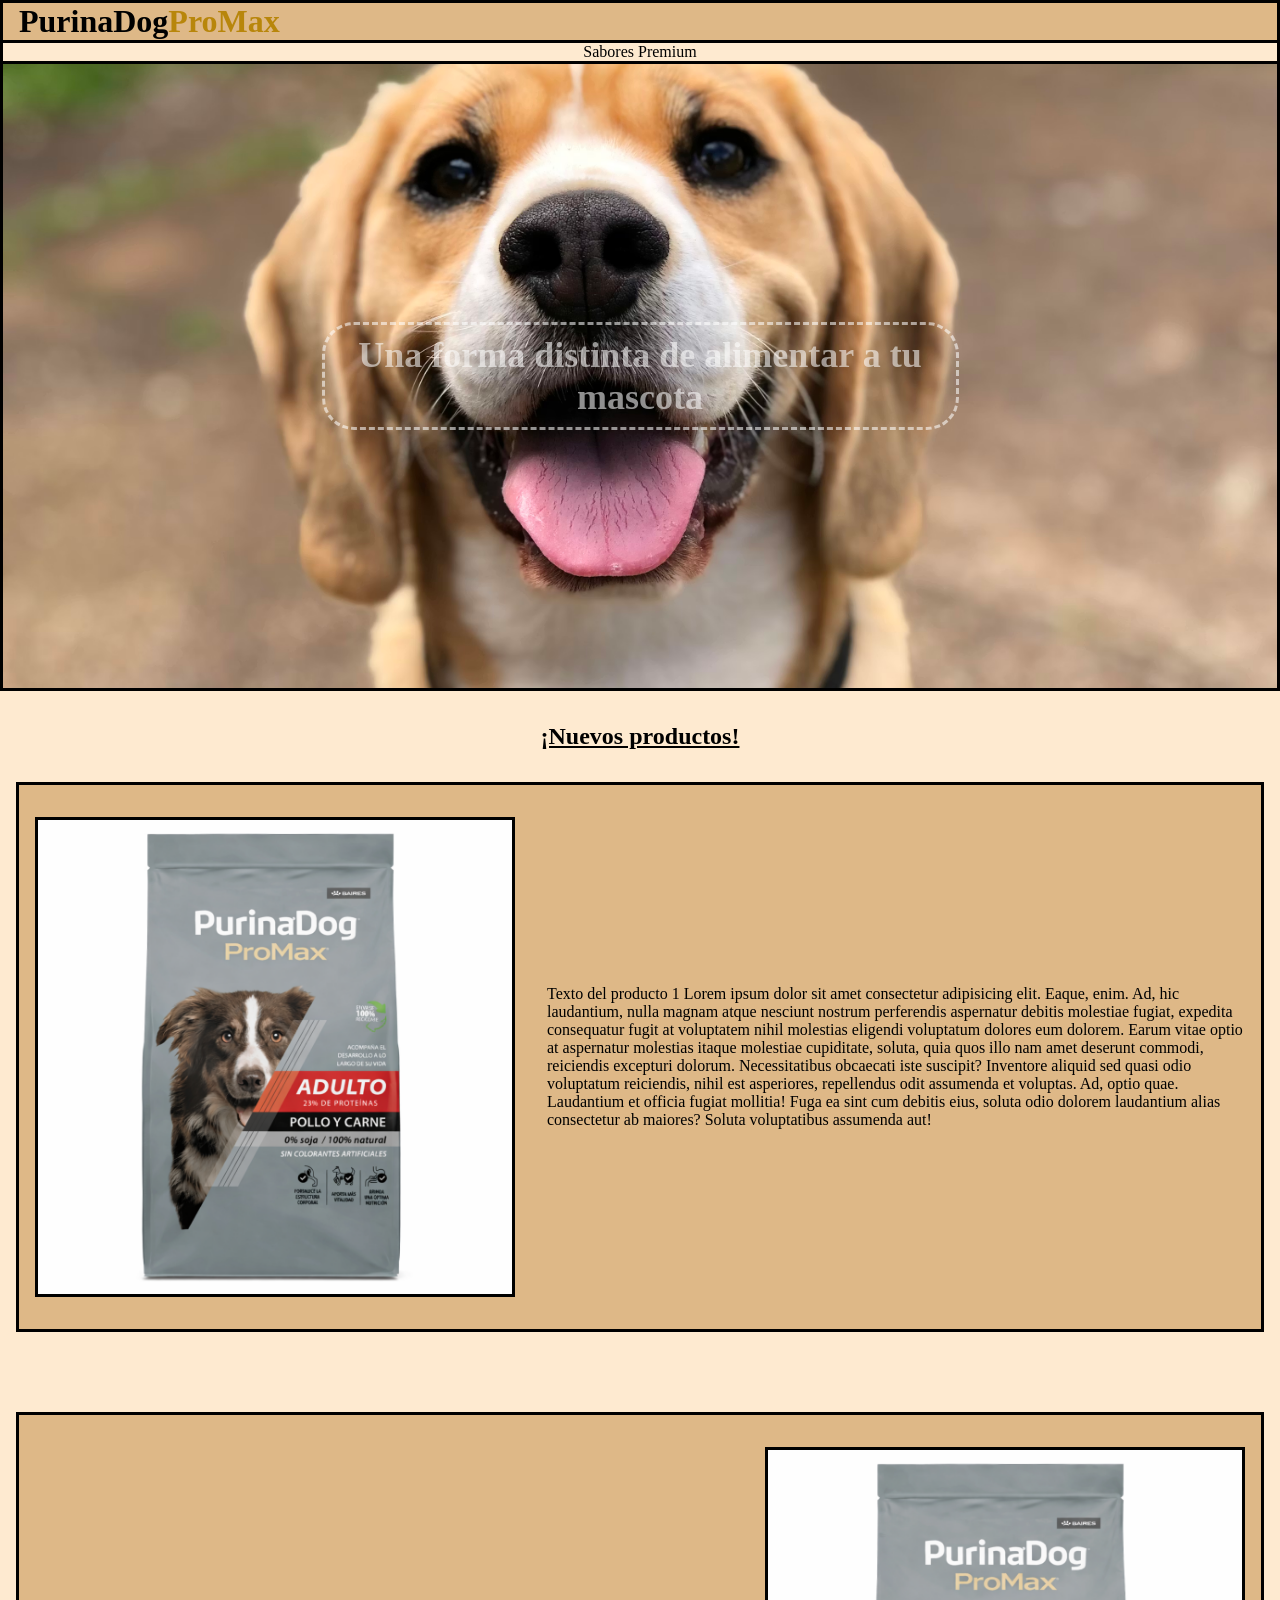
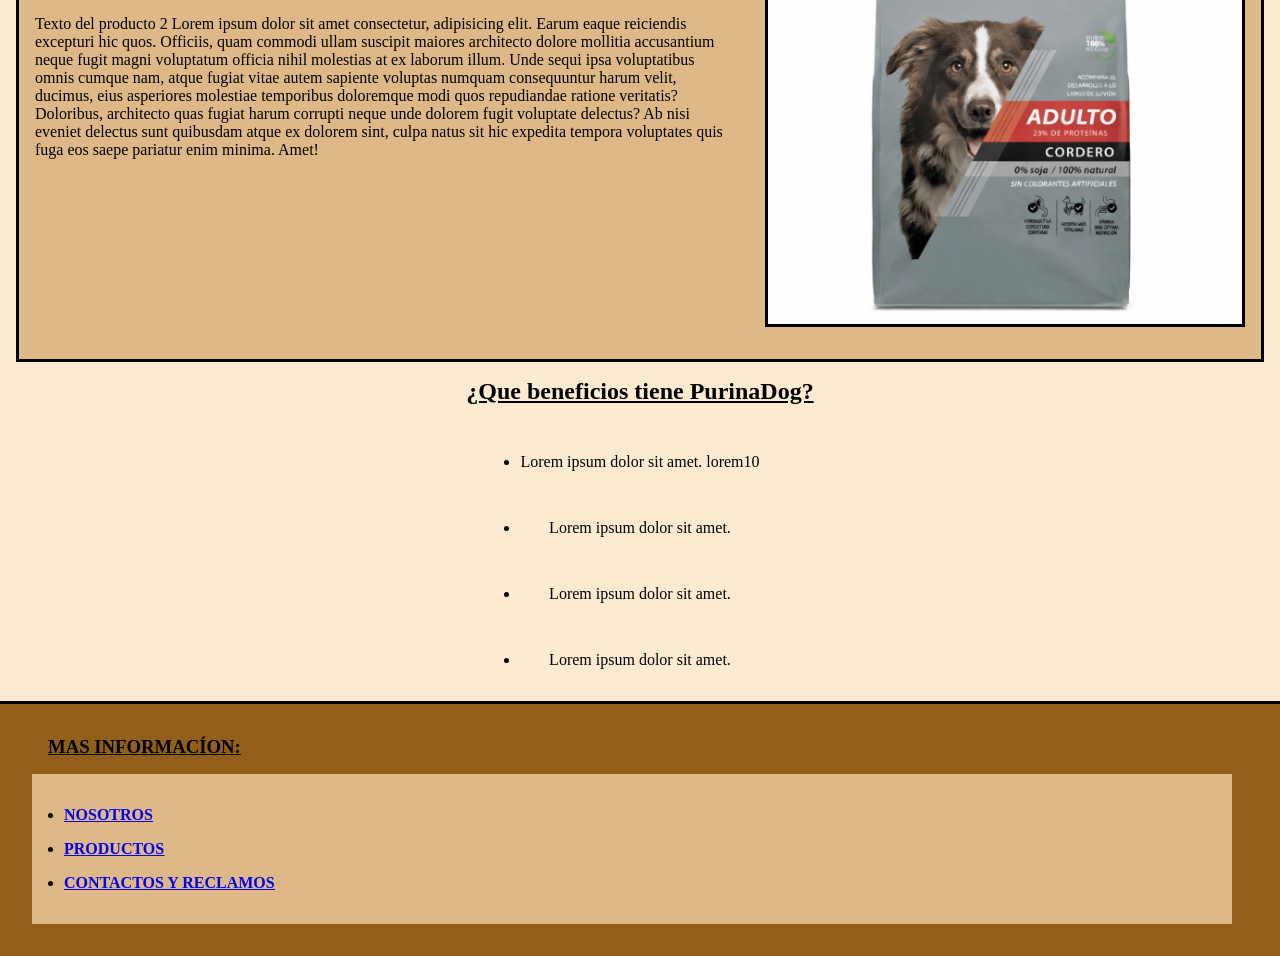
==== index.html @ 8554e8e0 "first commit" ====
<!DOCTYPE html>
<html lang="es">

<head>
    <meta charset="UTF-8">
    <meta name="viewport" content="width=device-width, initial-scale=1.0">
    <title>PurinaDog Promax | Lo mejor para tu mejor amigo</title>
    <link rel="stylesheet" href="style.css" />
</head>

<body>

    <!-- Header -->
    <header id="indexHeader">
        <h1 class="purina">PurinaDog<span class="max">ProMax</span></h1>
        <section>
            Sabores Premium
        </section>
        <div>
            <h2>Una forma distinta de alimentar a tu mascota</h2>
        </div>
    </header>


    <!-- Main -->
    <main class="indexMain">
        <h2 class="nuevosProductos">¡Nuevos productos!</h2>
        <section class="productos">

            <article class="producto">
                <img src="productoPyC.png">
                <p>Texto del producto 1 Lorem ipsum dolor sit amet consectetur adipisicing elit. Eaque, enim. Ad, hic laudantium, nulla magnam atque nesciunt nostrum perferendis aspernatur debitis molestiae fugiat, expedita consequatur fugit at voluptatem nihil molestias eligendi voluptatum dolores eum dolorem. Earum vitae optio at aspernatur molestias itaque molestiae cupiditate, soluta, quia quos illo nam amet deserunt commodi, reiciendis excepturi dolorum. Necessitatibus obcaecati iste suscipit? Inventore aliquid sed quasi odio voluptatum reiciendis, nihil est asperiores, repellendus odit assumenda et voluptas. Ad, optio quae. Laudantium et officia fugiat mollitia! Fuga ea sint cum debitis eius, soluta odio dolorem laudantium alias consectetur ab maiores? Soluta voluptatibus assumenda aut!
            </article>

            <article class="producto reverse">
                <img src="productoCordero.png">
                <p>Texto del producto 2 Lorem ipsum dolor sit amet consectetur, adipisicing elit. Earum eaque reiciendis excepturi hic quos. Officiis, quam commodi ullam suscipit maiores architecto dolore mollitia accusantium neque fugit magni voluptatum officia nihil molestias at ex laborum illum. Unde sequi ipsa voluptatibus omnis cumque nam, atque fugiat vitae autem sapiente voluptas numquam consequuntur harum velit, ducimus, eius asperiores molestiae temporibus doloremque modi quos repudiandae ratione veritatis? Doloribus, architecto quas fugiat harum corrupti neque unde dolorem fugit voluptate delectus? Ab nisi eveniet delectus sunt quibusdam atque ex dolorem sint, culpa natus sit hic expedita tempora voluptates quis fuga eos saepe pariatur enim minima. Amet!</p>
            </article>

        </section>

        <section class="beneficios">
            <h2>¿Que beneficios tiene PurinaDog?</h2>
            <ul>
                <li>Lorem ipsum dolor sit amet. lorem10</li>
                <li>Lorem ipsum dolor sit amet.</li>
                <li>Lorem ipsum dolor sit amet.</li>
                <li>Lorem ipsum dolor sit amet.</li>
            </ul>
        </section>
    </main>


    <!-- Footer -->
    <footer class="indexFooter">
        <article>
            <section>
                <h3 class="masInfo">Mas informacíon:</h3>
                <ul class="enlaces">
                    <li><h4><a target="_blank" href="link">Nosotros</a></h4></li>
                    <li><h4><a target="_blank" href="link">Productos</a></h4></li>
                    <li><h4><a target="_blank" href="link">Contactos y reclamos</a></h4></li>
                </ul>
            </section>
        </article>
    </footer>
</body>

</html>
---- style.css ----
* {
  padding: 0;
  margin: 0;
  box-sizing: border-box;
}


.purina {
  color: #000;
}

#indexHeader h1 {
  padding-left: 1rem;
  background-color: burlywood;
  border-style: solid;
  border-color: black;
}

.max {
  color: darkgoldenrod;
}

#indexHeader section {
  border: solid;
  border-top: 0;
  border-bottom: 0;
  background-color: rgba(250 150 20 / 0.2);
  text-align: center;
}

#indexHeader div {
  border-style: solid;
  border-color: black;
  background-image: url("./indexBackgroundImage.avif");
  background-size: cover;
  background-position: center;
  height: 70vh;
  display: flex;
  justify-content: center;
  /* horizontal */
  align-items: center;
  /* vertical */
}



#indexHeader h2 {
  text-align: center;
  color: #ffffff8f;
  padding: 1vh;
  border-style: dashed;
  border-color: #ffffff8f;
  border-radius: 2rem;
  max-width: 50%;
  font-size: 4vh;

}

/* Main */

.indexMain {
  background-color: rgba(250 150 20 / 0.2);

}

.indexMain article {
  display: flex;
  gap: 2rem;
  align-items: center;
  flex-wrap: wrap;
  background-color: burlywood;
}

.nuevosProductos {
  text-decoration: underline;
  text-align: center;
  padding: 2rem 0rem 1rem 0rem;

}

.productos {
  display: flex;
  flex-direction: column;
  gap: 3rem;
}

.producto {
  border-style: solid;
  border-color: #000;
  margin: 1rem;
  display: flex;
  align-items: center;
  gap: 2rem;
  padding: 2rem 1rem 2rem 1rem;
}

.producto.reverse {
  border-style: solid;
  border-color: #000;
  margin: 1rem;
  flex-direction: row-reverse;
  
  
}

.producto img {
  border-style: solid;
  border-color: #000;
  width: 100%;
  max-width: 30rem;
  height: 100%;
}

.producto p {
  flex: 1;

}

.indexMain h2 {
  text-decoration: underline;
}

.beneficios {

  display: flex;
  flex-direction: column;
  align-items: center;
  justify-content: center;
  text-align: center;
  min-height: 20vh;
  gap: 3rem;
}

.beneficios ul {
  display: flex;
  flex-direction: column;
  gap: 3rem;
  padding-bottom: 2rem;
}


/* Footer */

.indexFooter {
  background-color:rgb(146, 95, 27);
  border-style: solid;
  border-color: rgb(0 0 0);
  border-right: 0;
  border-bottom: 0;
  border-left: 0;
}

a::after {
  color: #fff;
}
.indexFooter article {
  text-transform: uppercase;
  text-decoration: underline; 
  padding: 1rem 3rem 2rem 2rem;
}

.masInfo{
  padding: 1rem;
}
.enlaces {
  display: flex;
  flex-direction: column;
  text-decoration: underline;
  gap: 1rem;
  padding: 2rem;
  background-color: burlywood;
  min-width: 15%;
}

.colorBlanco {
  color: rgb(255 255 255);
}

#título h1 {
  color: rgb(rgb(200 250 20));
}




/* Dispositivos */
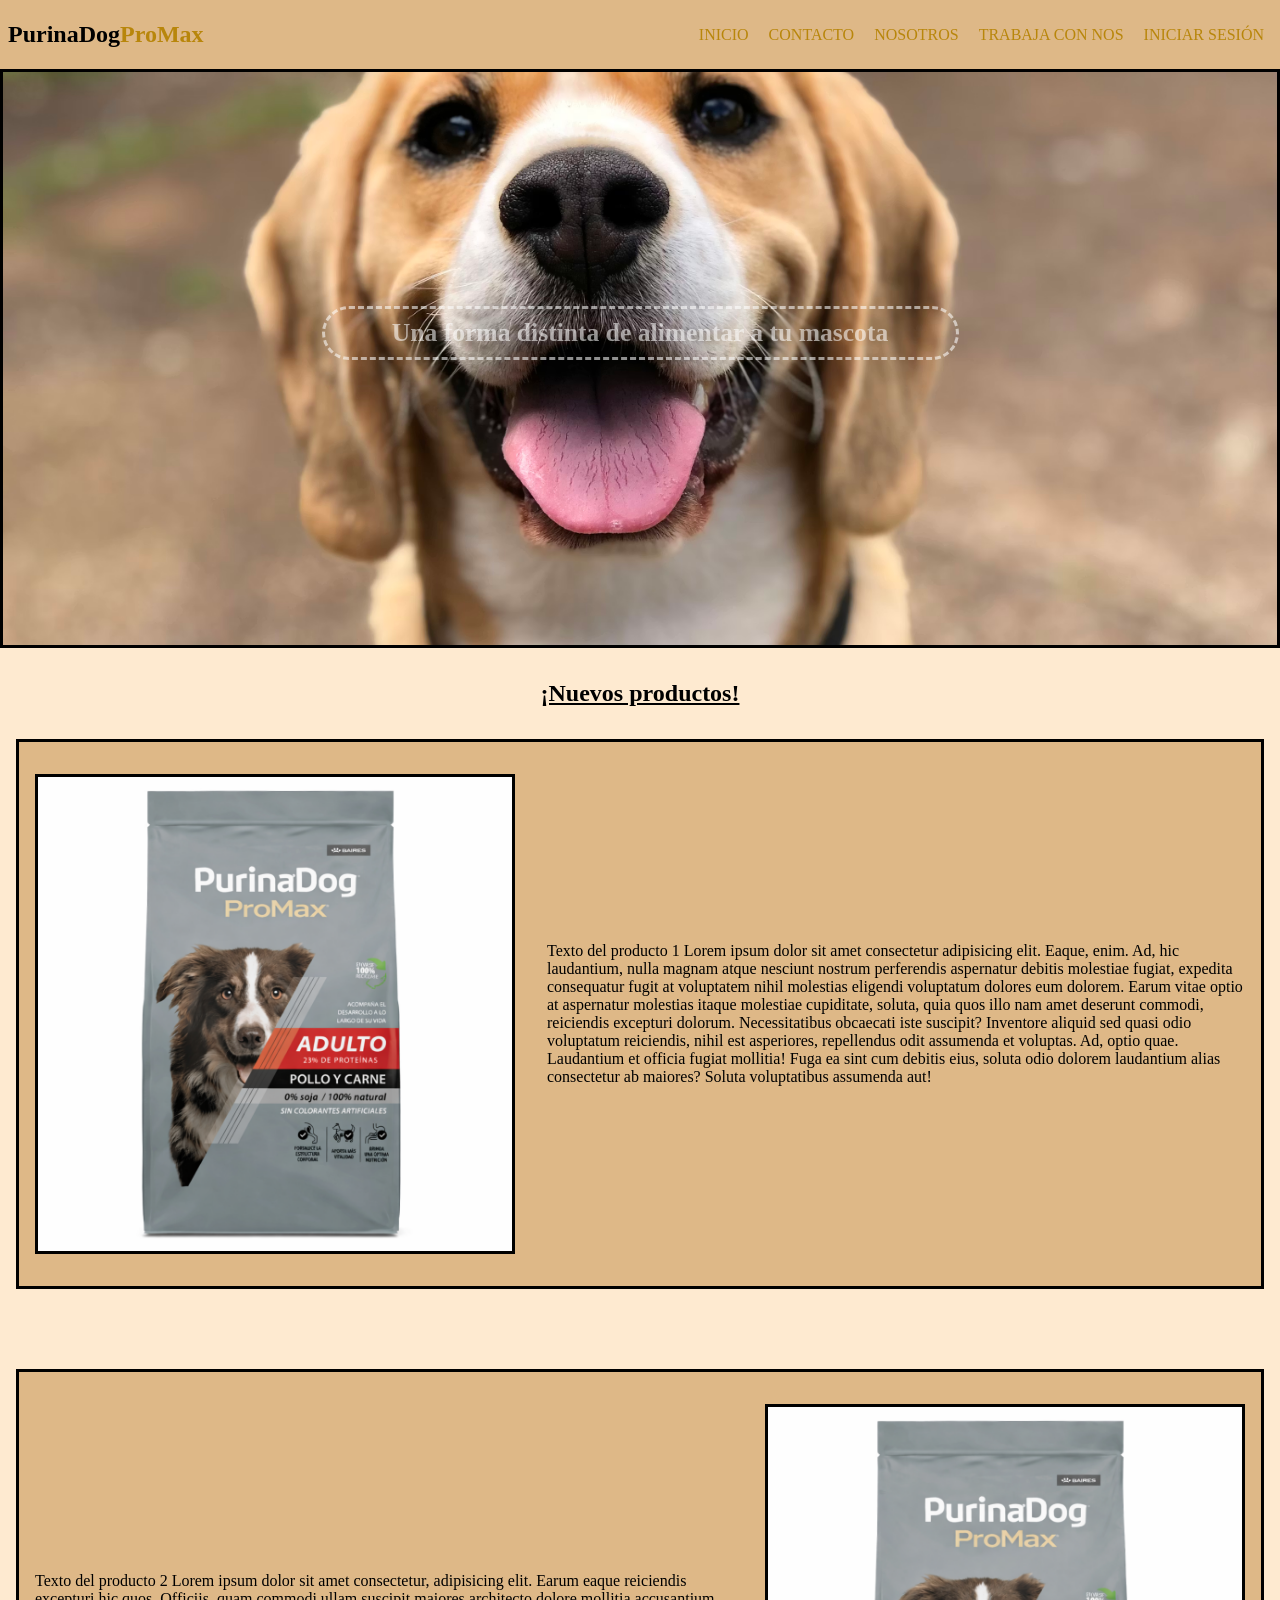
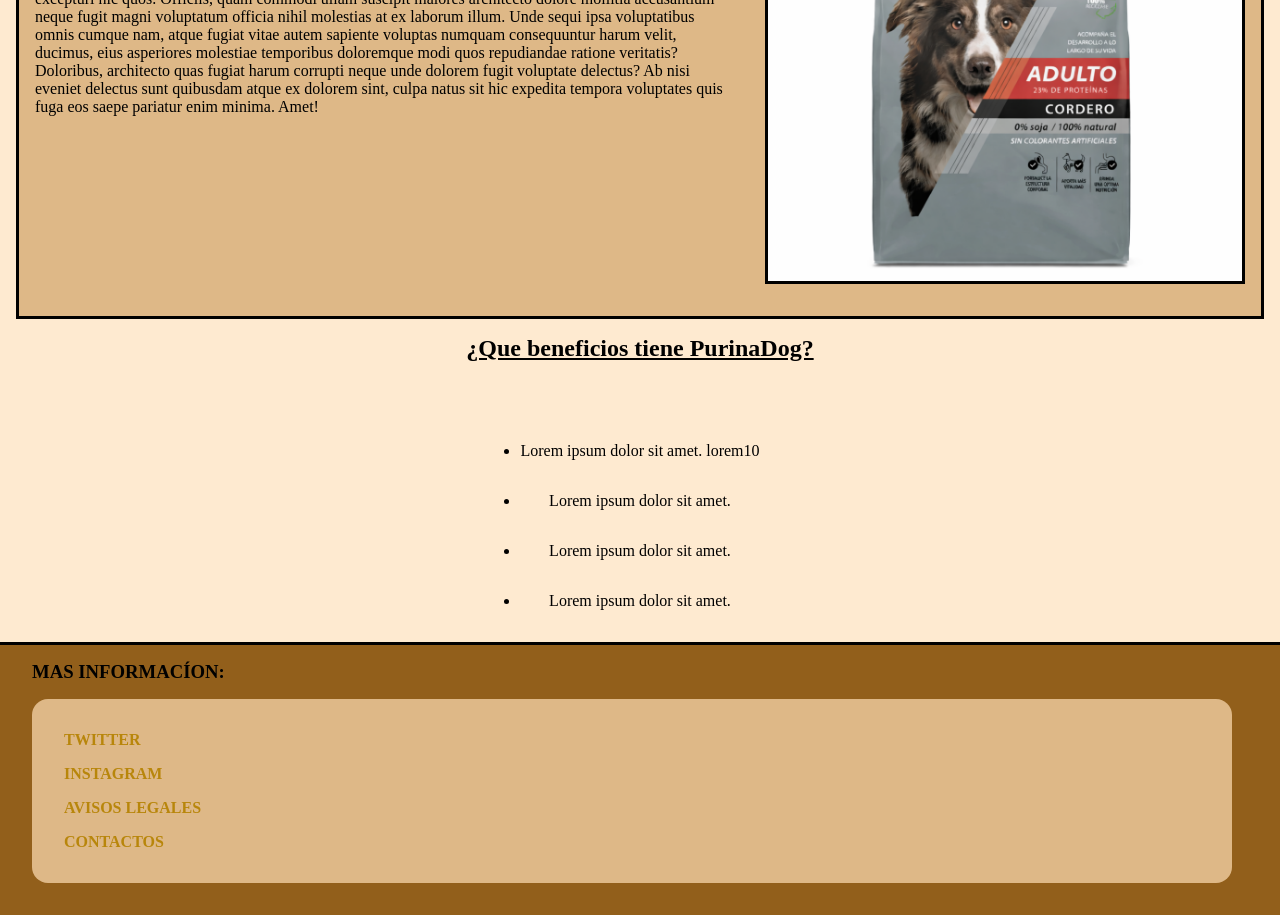
==== commit a34d5003: "guardado" ====
--- a/index.html
+++ b/index.html
@@ -12,12 +12,21 @@
 
     <!-- Header -->
     <header id="indexHeader">
-        <h1 class="purina">PurinaDog<span class="max">ProMax</span></h1>
+        <div class="topHeader">
+            <h1 class="purina">PurinaDog<span class="max">ProMax</span></h1>
+            <div class="linksHeader">
+                <a href="index.html">inicio</a>
+                <a href="indexContacto.html">contacto</a>
+                <a href="indexNosotros.html">nosotros</a>
+                <a href="Sobre Nosotros">trabaja con nos</a>
+                <a href="indexContacto.html">iniciar sesión</a>
+            </div>
+        </div>
         <section>
             Sabores Premium
         </section>
-        <div>
-            <h2>Una forma distinta de alimentar a tu mascota</h2>
+        <div class="fondoPerro">
+            <h2 class="eslogan">Una forma distinta de alimentar a tu mascota</h2>
         </div>
     </header>
 
@@ -28,12 +37,12 @@
         <section class="productos">
 
             <article class="producto">
-                <img src="productoPyC.png">
+                <img src="productoPyC.png" alt="Imagen de producto 1">
                 <p>Texto del producto 1 Lorem ipsum dolor sit amet consectetur adipisicing elit. Eaque, enim. Ad, hic laudantium, nulla magnam atque nesciunt nostrum perferendis aspernatur debitis molestiae fugiat, expedita consequatur fugit at voluptatem nihil molestias eligendi voluptatum dolores eum dolorem. Earum vitae optio at aspernatur molestias itaque molestiae cupiditate, soluta, quia quos illo nam amet deserunt commodi, reiciendis excepturi dolorum. Necessitatibus obcaecati iste suscipit? Inventore aliquid sed quasi odio voluptatum reiciendis, nihil est asperiores, repellendus odit assumenda et voluptas. Ad, optio quae. Laudantium et officia fugiat mollitia! Fuga ea sint cum debitis eius, soluta odio dolorem laudantium alias consectetur ab maiores? Soluta voluptatibus assumenda aut!
             </article>
 
             <article class="producto reverse">
-                <img src="productoCordero.png">
+                <img src="productoCordero.png" alt="Imagen de producto 2">
                 <p>Texto del producto 2 Lorem ipsum dolor sit amet consectetur, adipisicing elit. Earum eaque reiciendis excepturi hic quos. Officiis, quam commodi ullam suscipit maiores architecto dolore mollitia accusantium neque fugit magni voluptatum officia nihil molestias at ex laborum illum. Unde sequi ipsa voluptatibus omnis cumque nam, atque fugiat vitae autem sapiente voluptas numquam consequuntur harum velit, ducimus, eius asperiores molestiae temporibus doloremque modi quos repudiandae ratione veritatis? Doloribus, architecto quas fugiat harum corrupti neque unde dolorem fugit voluptate delectus? Ab nisi eveniet delectus sunt quibusdam atque ex dolorem sint, culpa natus sit hic expedita tempora voluptates quis fuga eos saepe pariatur enim minima. Amet!</p>
             </article>
 
@@ -54,14 +63,15 @@
     <!-- Footer -->
     <footer class="indexFooter">
         <article>
-            <section>
+            <nav>
                 <h3 class="masInfo">Mas informacíon:</h3>
                 <ul class="enlaces">
-                    <li><h4><a target="_blank" href="link">Nosotros</a></h4></li>
-                    <li><h4><a target="_blank" href="link">Productos</a></h4></li>
-                    <li><h4><a target="_blank" href="link">Contactos y reclamos</a></h4></li>
+                    <li><h4><a target="_blank" href="link">Twitter</a></h4></li>
+                    <li><h4><a target="_blank" href="link">Instagram</a></h4></li>
+                    <li><h4><a target="_blank" href="link">avisos legales</a></h4></li>
+                    <li><h4><a target="_blank" href="link">Contactos</a></h4></li>
                 </ul>
-            </section>
+            </nav>
         </article>
     </footer>
 </body>
--- a/style.css
+++ b/style.css
@@ -9,15 +9,58 @@
   color: #000;
 }
 
-#indexHeader h1 {
-  padding-left: 1rem;
-  background-color: burlywood;
-  border-style: solid;
-  border-color: black;
-}
+a {
+  text-transform: uppercase;
+  text-decoration: none;
+  color: darkgoldenrod;
+}
+
+
 
 .max {
   color: darkgoldenrod;
+}
+
+.topHeader {
+  display: flex;
+  justify-content: space-between;
+  align-items: center;
+  padding: 0.5rem;
+  background-color: burlywood;
+  border-bottom: solid black;
+  font-size: clamp(0.5vh, 4vw, 1rem);
+  position: fixed;
+  width: 100%;
+  height: 8vh;
+}
+
+.topHeader h1 {
+  font-size: clamp(1rem, 4vw, 1.5rem);
+}
+
+.linksHeader {
+  font-size: 1rem;
+  font-family: cursive;
+}
+
+.navbar {
+  display: flex;
+  justify-content: space-between;
+  align-items: center;
+
+}
+
+/*reducir tamaño a partir de los 600px*/
+
+
+.topHeader a {
+  color: darkgoldenrod;
+  padding: 0.5rem;
+}
+
+a:hover {
+  background-color: rgb(146, 95, 27);
+  color: #fff;
 }
 
 #indexHeader section {
@@ -28,7 +71,7 @@
   text-align: center;
 }
 
-#indexHeader div {
+.fondoPerro {
   border-style: solid;
   border-color: black;
   background-image: url("./indexBackgroundImage.avif");
@@ -44,6 +87,8 @@
 
 
 
+
+
 #indexHeader h2 {
   text-align: center;
   color: #ffffff8f;
@@ -51,9 +96,8 @@
   border-style: dashed;
   border-color: #ffffff8f;
   border-radius: 2rem;
-  max-width: 50%;
-  font-size: 4vh;
-
+  min-width: 50%;
+  font-size: clamp(0.5rem, 2vw, 2rem)
 }
 
 /* Main */
@@ -99,8 +143,8 @@
   border-color: #000;
   margin: 1rem;
   flex-direction: row-reverse;
-  
-  
+
+
 }
 
 .producto img {
@@ -142,34 +186,39 @@
 /* Footer */
 
 .indexFooter {
-  background-color:rgb(146, 95, 27);
+  background-color: rgb(146, 95, 27);
   border-style: solid;
   border-color: rgb(0 0 0);
   border-right: 0;
   border-bottom: 0;
   border-left: 0;
+  font-size: clamp(0.5rem, 4vw, 1rem);
 }
 
 a::after {
   color: #fff;
 }
+
 .indexFooter article {
   text-transform: uppercase;
-  text-decoration: underline; 
+  text-decoration: none;
   padding: 1rem 3rem 2rem 2rem;
 }
 
-.masInfo{
-  padding: 1rem;
-}
+.masInfo {
+  padding-bottom: 1rem;
+}
+
 .enlaces {
   display: flex;
   flex-direction: column;
-  text-decoration: underline;
+  text-decoration: none;
   gap: 1rem;
   padding: 2rem;
   background-color: burlywood;
+  border-radius: 1rem;
   min-width: 15%;
+  list-style-type: none;
 }
 
 .colorBlanco {
@@ -183,4 +232,42 @@
 
 
 
-/* Dispositivos */+/* Dispositivos */
+
+@media only screen and (max-width: 900px) {
+  .topHeader {
+    display: flex;
+    flex-direction: column;
+    justify-content:left;
+    align-items:flex-start;
+    padding: 0.5rem;
+    background-color: burlywood;
+    border-bottom: solid black;
+    font-size: clamp(0.2vh, 4vw, 1rem);
+    height: auto;
+  }
+
+
+  .linksHeader {
+    min-width: none; font-size: clamp(0.2rem, 0.7rem, 1rem);
+    padding: 1rem 0rem 0rem 0rem;
+    display: flex;
+    flex-direction: column;
+  }
+
+
+
+  .beneficios ul {
+    font-size: 0.7rem;
+  }
+
+
+}
+
+
+.indexMain ul {
+  display: flex;
+  flex-direction: column;
+  gap: 2rem;
+  padding: 2rem;
+}
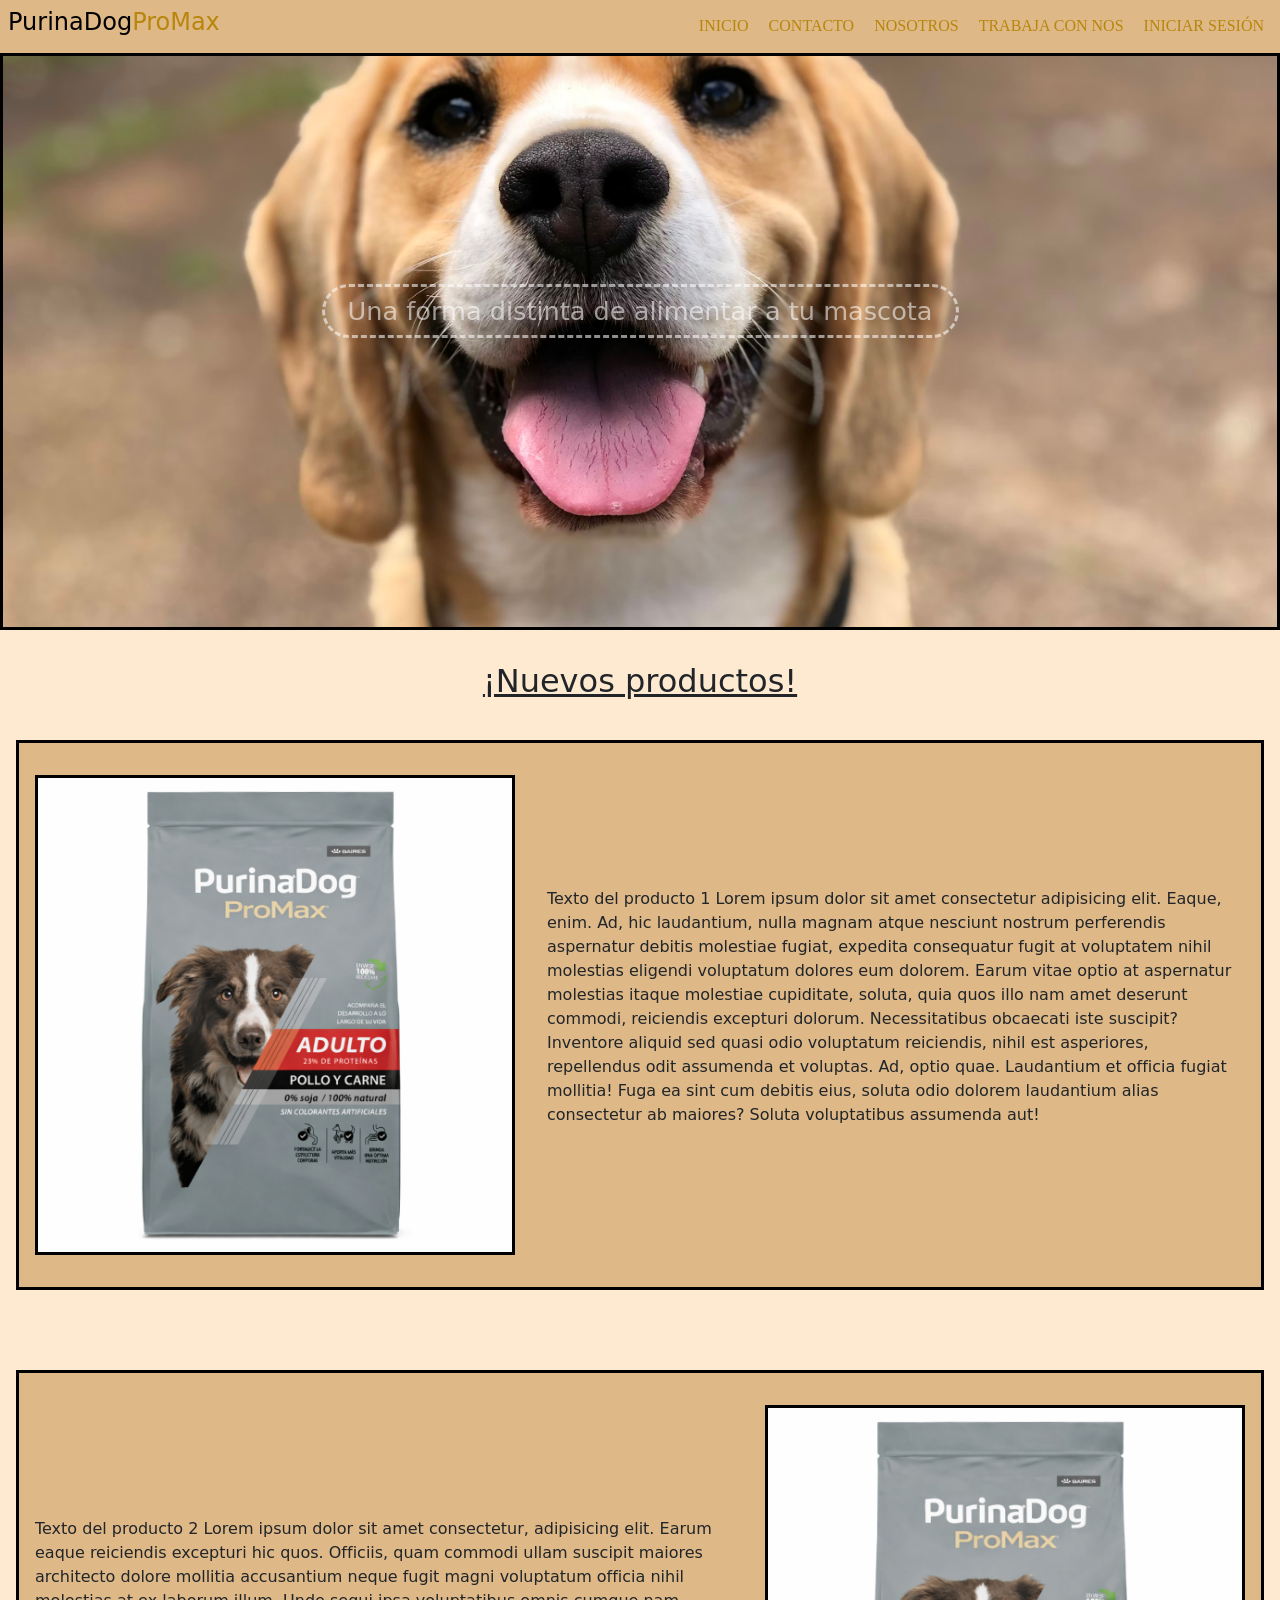
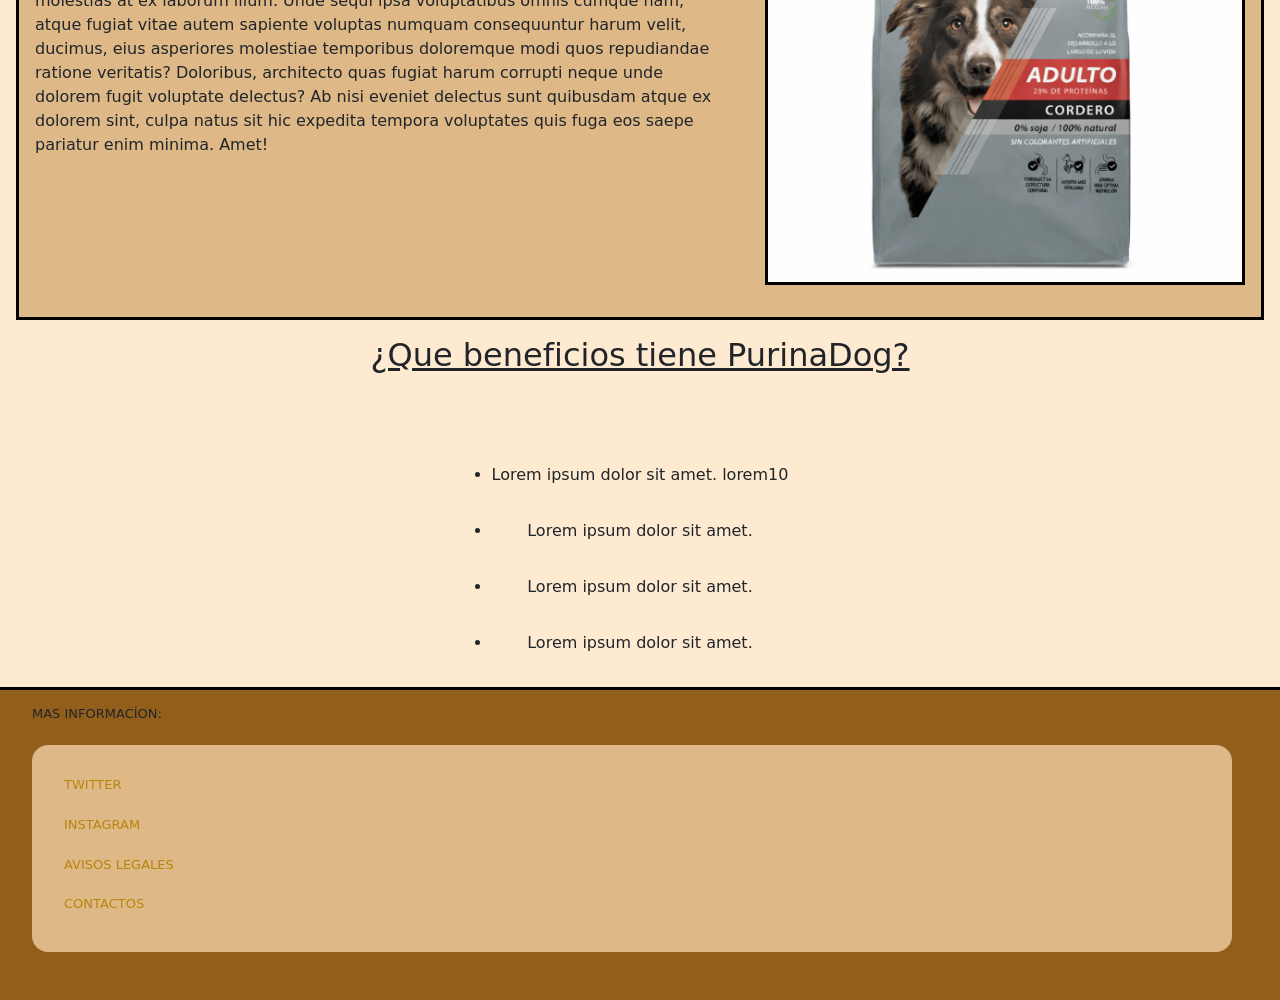
==== commit b1db4b2f: "boostrap, navbar mobile and details" ====
--- a/index.html
+++ b/index.html
@@ -6,6 +6,8 @@
     <meta name="viewport" content="width=device-width, initial-scale=1.0">
     <title>PurinaDog Promax | Lo mejor para tu mejor amigo</title>
     <link rel="stylesheet" href="style.css" />
+    <link href="https://cdn.jsdelivr.net/npm/bootstrap@5.3.8/dist/css/bootstrap.min.css" rel="stylesheet"
+        integrity="sha384-sRIl4kxILFvY47J16cr9ZwB07vP4J8+LH7qKQnuqkuIAvNWLzeN8tE5YBujZqJLB" crossorigin="anonymous">
 </head>
 
 <body>
@@ -14,17 +16,36 @@
     <header id="indexHeader">
         <div class="topHeader">
             <h1 class="purina">PurinaDog<span class="max">ProMax</span></h1>
+
+            <!-- LINKS DESKTOP -->
             <div class="linksHeader">
                 <a href="index.html">inicio</a>
                 <a href="indexContacto.html">contacto</a>
                 <a href="indexNosotros.html">nosotros</a>
-                <a href="Sobre Nosotros">trabaja con nos</a>
+                <a href="#">trabaja con nos</a>
                 <a href="indexContacto.html">iniciar sesión</a>
             </div>
+
+            <!-- NAVBAR MOBILE -->
+            <nav class="navbar navbar-light">
+                <div class="container-fluid">
+
+                    <button class="navbar-toggler" type="button" data-bs-toggle="collapse" data-bs-target="#navbarNav">
+                        <span class="navbar-toggler-icon"></span>
+                    </button>
+
+                    <div class="collapse navbar-collapse" id="navbarNav">
+                        <div class="linksMobile">
+                            <a href="index.html">inicio</a>
+                            <a href="indexContacto.html">contacto</a>
+                            <a href="indexNosotros.html">nosotros</a>
+                            <a href="#">trabaja con nos</a>
+                            <a href="indexContacto.html">iniciar sesión</a>
+                        </div>
+                    </div>
+                </div>
+            </nav>   
         </div>
-        <section>
-            Sabores Premium
-        </section>
         <div class="fondoPerro">
             <h2 class="eslogan">Una forma distinta de alimentar a tu mascota</h2>
         </div>
@@ -38,12 +59,27 @@
 
             <article class="producto">
                 <img src="productoPyC.png" alt="Imagen de producto 1">
-                <p>Texto del producto 1 Lorem ipsum dolor sit amet consectetur adipisicing elit. Eaque, enim. Ad, hic laudantium, nulla magnam atque nesciunt nostrum perferendis aspernatur debitis molestiae fugiat, expedita consequatur fugit at voluptatem nihil molestias eligendi voluptatum dolores eum dolorem. Earum vitae optio at aspernatur molestias itaque molestiae cupiditate, soluta, quia quos illo nam amet deserunt commodi, reiciendis excepturi dolorum. Necessitatibus obcaecati iste suscipit? Inventore aliquid sed quasi odio voluptatum reiciendis, nihil est asperiores, repellendus odit assumenda et voluptas. Ad, optio quae. Laudantium et officia fugiat mollitia! Fuga ea sint cum debitis eius, soluta odio dolorem laudantium alias consectetur ab maiores? Soluta voluptatibus assumenda aut!
+                <p>Texto del producto 1 Lorem ipsum dolor sit amet consectetur adipisicing elit. Eaque, enim. Ad, hic
+                    laudantium, nulla magnam atque nesciunt nostrum perferendis aspernatur debitis molestiae fugiat,
+                    expedita consequatur fugit at voluptatem nihil molestias eligendi voluptatum dolores eum dolorem.
+                    Earum vitae optio at aspernatur molestias itaque molestiae cupiditate, soluta, quia quos illo nam
+                    amet deserunt commodi, reiciendis excepturi dolorum. Necessitatibus obcaecati iste suscipit?
+                    Inventore aliquid sed quasi odio voluptatum reiciendis, nihil est asperiores, repellendus odit
+                    assumenda et voluptas. Ad, optio quae. Laudantium et officia fugiat mollitia! Fuga ea sint cum
+                    debitis eius, soluta odio dolorem laudantium alias consectetur ab maiores? Soluta voluptatibus
+                    assumenda aut!
             </article>
 
             <article class="producto reverse">
                 <img src="productoCordero.png" alt="Imagen de producto 2">
-                <p>Texto del producto 2 Lorem ipsum dolor sit amet consectetur, adipisicing elit. Earum eaque reiciendis excepturi hic quos. Officiis, quam commodi ullam suscipit maiores architecto dolore mollitia accusantium neque fugit magni voluptatum officia nihil molestias at ex laborum illum. Unde sequi ipsa voluptatibus omnis cumque nam, atque fugiat vitae autem sapiente voluptas numquam consequuntur harum velit, ducimus, eius asperiores molestiae temporibus doloremque modi quos repudiandae ratione veritatis? Doloribus, architecto quas fugiat harum corrupti neque unde dolorem fugit voluptate delectus? Ab nisi eveniet delectus sunt quibusdam atque ex dolorem sint, culpa natus sit hic expedita tempora voluptates quis fuga eos saepe pariatur enim minima. Amet!</p>
+                <p>Texto del producto 2 Lorem ipsum dolor sit amet consectetur, adipisicing elit. Earum eaque reiciendis
+                    excepturi hic quos. Officiis, quam commodi ullam suscipit maiores architecto dolore mollitia
+                    accusantium neque fugit magni voluptatum officia nihil molestias at ex laborum illum. Unde sequi
+                    ipsa voluptatibus omnis cumque nam, atque fugiat vitae autem sapiente voluptas numquam consequuntur
+                    harum velit, ducimus, eius asperiores molestiae temporibus doloremque modi quos repudiandae ratione
+                    veritatis? Doloribus, architecto quas fugiat harum corrupti neque unde dolorem fugit voluptate
+                    delectus? Ab nisi eveniet delectus sunt quibusdam atque ex dolorem sint, culpa natus sit hic
+                    expedita tempora voluptates quis fuga eos saepe pariatur enim minima. Amet!</p>
             </article>
 
         </section>
@@ -66,14 +102,26 @@
             <nav>
                 <h3 class="masInfo">Mas informacíon:</h3>
                 <ul class="enlaces">
-                    <li><h4><a target="_blank" href="link">Twitter</a></h4></li>
-                    <li><h4><a target="_blank" href="link">Instagram</a></h4></li>
-                    <li><h4><a target="_blank" href="link">avisos legales</a></h4></li>
-                    <li><h4><a target="_blank" href="link">Contactos</a></h4></li>
+                    <li>
+                        <h4><a target="_blank" href="link">Twitter</a></h4>
+                    </li>
+                    <li>
+                        <h4><a target="_blank" href="link">Instagram</a></h4>
+                    </li>
+                    <li>
+                        <h4><a target="_blank" href="link">avisos legales</a></h4>
+                    </li>
+                    <li>
+                        <h4><a target="_blank" href="link">Contactos</a></h4>
+                    </li>
                 </ul>
             </nav>
         </article>
     </footer>
+
+    <script src="https://cdn.jsdelivr.net/npm/bootstrap@5.3.8/dist/js/bootstrap.bundle.min.js"
+        integrity="sha384-FKyoEForCGlyvwx9Hj09JcYn3nv7wiPVlz7YYwJrWVcXK/BmnVDxM+D2scQbITxI"
+        crossorigin="anonymous"></script>
 </body>
 
 </html>
--- a/style.css
+++ b/style.css
@@ -9,17 +9,24 @@
   color: #000;
 }
 
+
+
+
 a {
   text-transform: uppercase;
-  text-decoration: none;
-  color: darkgoldenrod;
-}
-
+  text-decoration: none !important;
+  color: darkgoldenrod !important; /* luego de agregar boostrap dejaron de tener efecto */
+}
+
+a:hover {
+  color: #fff !important;
+}
 
 
 .max {
   color: darkgoldenrod;
 }
+
 
 .topHeader {
   display: flex;
@@ -31,7 +38,10 @@
   font-size: clamp(0.5vh, 4vw, 1rem);
   position: fixed;
   width: 100%;
-  height: 8vh;
+}
+
+.navbar {
+  display: none !important;
 }
 
 .topHeader h1 {
@@ -41,13 +51,6 @@
 .linksHeader {
   font-size: 1rem;
   font-family: cursive;
-}
-
-.navbar {
-  display: flex;
-  justify-content: space-between;
-  align-items: center;
-
 }
 
 /*reducir tamaño a partir de los 600px*/
@@ -104,8 +107,8 @@
 
 .indexMain {
   background-color: rgba(250 150 20 / 0.2);
-
-}
+}
+
 
 .indexMain article {
   display: flex;
@@ -165,7 +168,6 @@
 }
 
 .beneficios {
-
   display: flex;
   flex-direction: column;
   align-items: center;
@@ -180,6 +182,10 @@
   flex-direction: column;
   gap: 3rem;
   padding-bottom: 2rem;
+}
+
+.indexMain ul {
+  margin-bottom: 0;
 }
 
 
@@ -195,14 +201,15 @@
   font-size: clamp(0.5rem, 4vw, 1rem);
 }
 
-a::after {
-  color: #fff;
-}
 
 .indexFooter article {
   text-transform: uppercase;
   text-decoration: none;
   padding: 1rem 3rem 2rem 2rem;
+}
+
+.indexFooter h3, .indexFooter h4 {
+  font-size: small;
 }
 
 .masInfo {
@@ -219,6 +226,7 @@
   border-radius: 1rem;
   min-width: 15%;
   list-style-type: none;
+  font-size:smaller;
 }
 
 .colorBlanco {
@@ -246,6 +254,7 @@
     font-size: clamp(0.2vh, 4vw, 1rem);
     height: auto;
   }
+  
 
 
   .linksHeader {
@@ -255,7 +264,21 @@
     flex-direction: column;
   }
 
-
+  .linksHeader {
+    display: none;
+  }
+
+  /* muestro hamburguesa */
+  .navbar {
+    display: block !important;
+  }
+
+  .linksMobile {
+    display: flex;
+    flex-direction: column;
+    gap: 1rem;
+    padding: 1rem 0;
+  }
 
   .beneficios ul {
     font-size: 0.7rem;
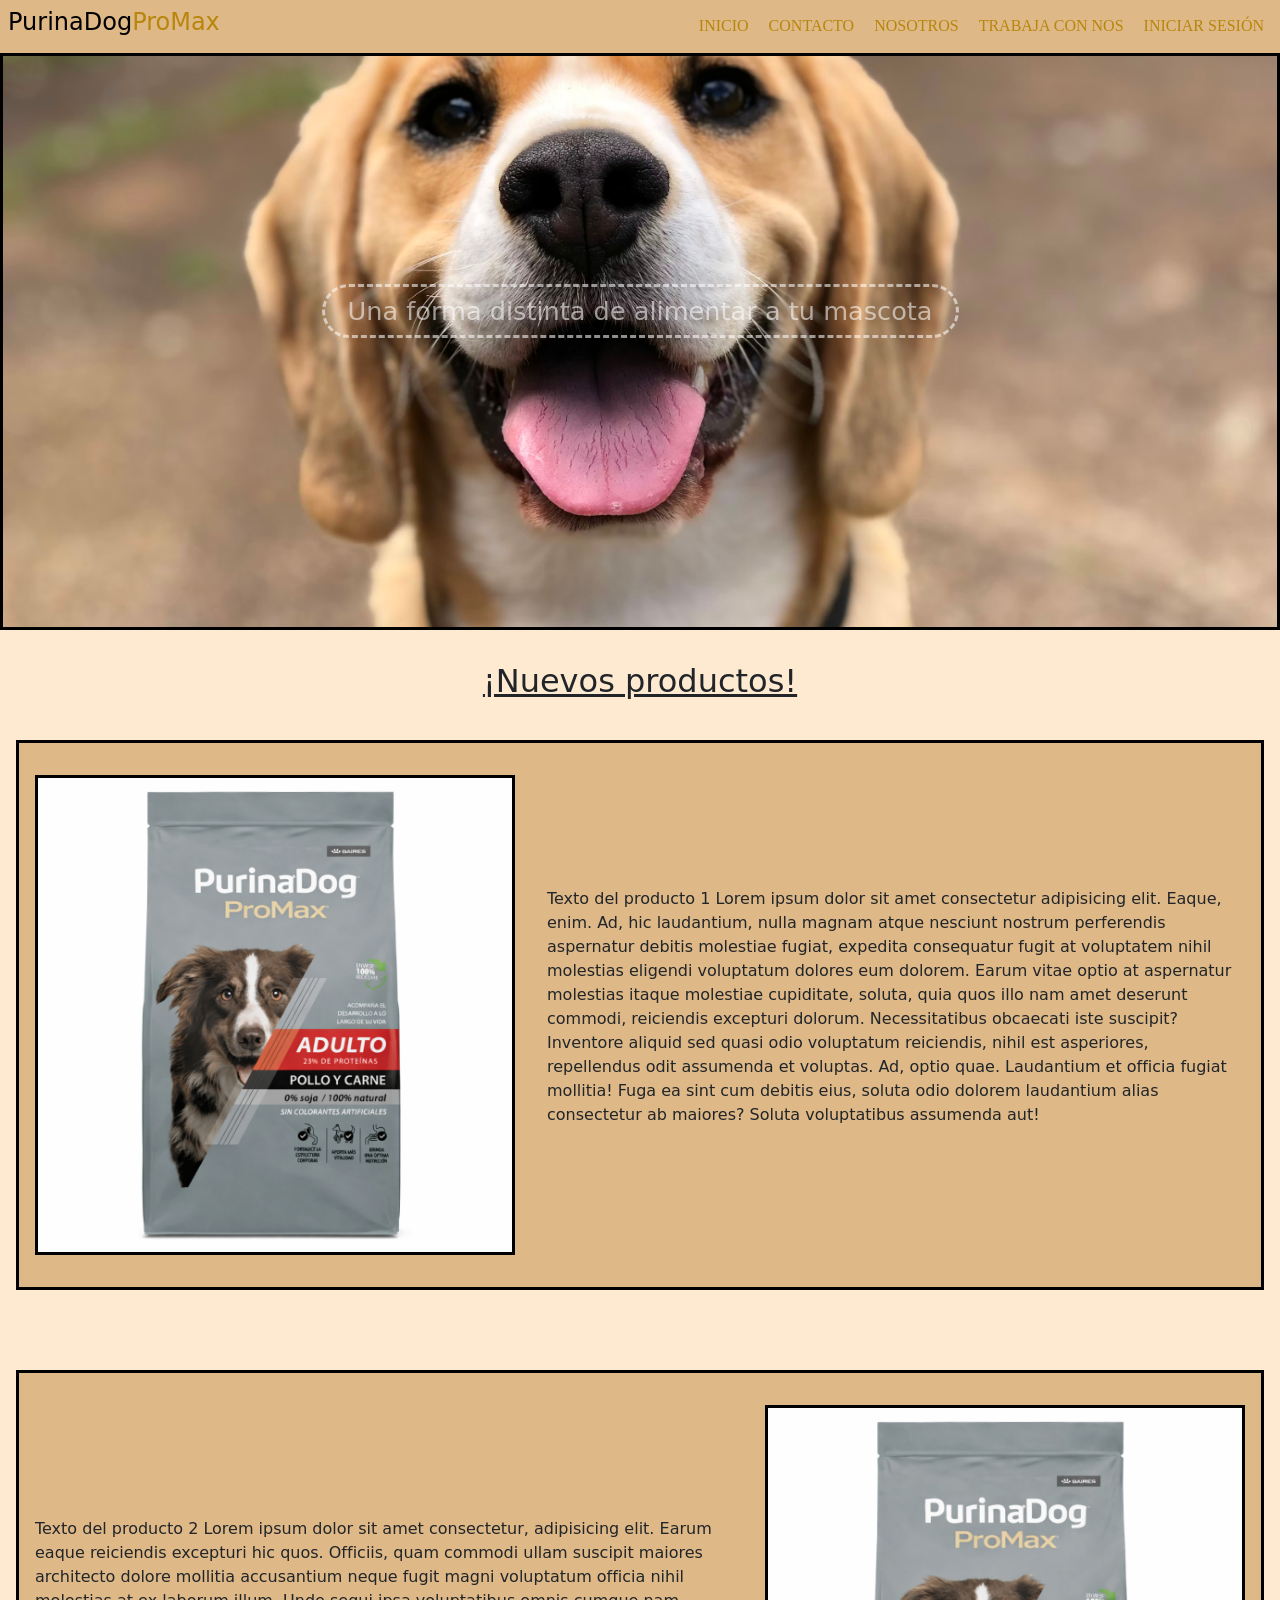
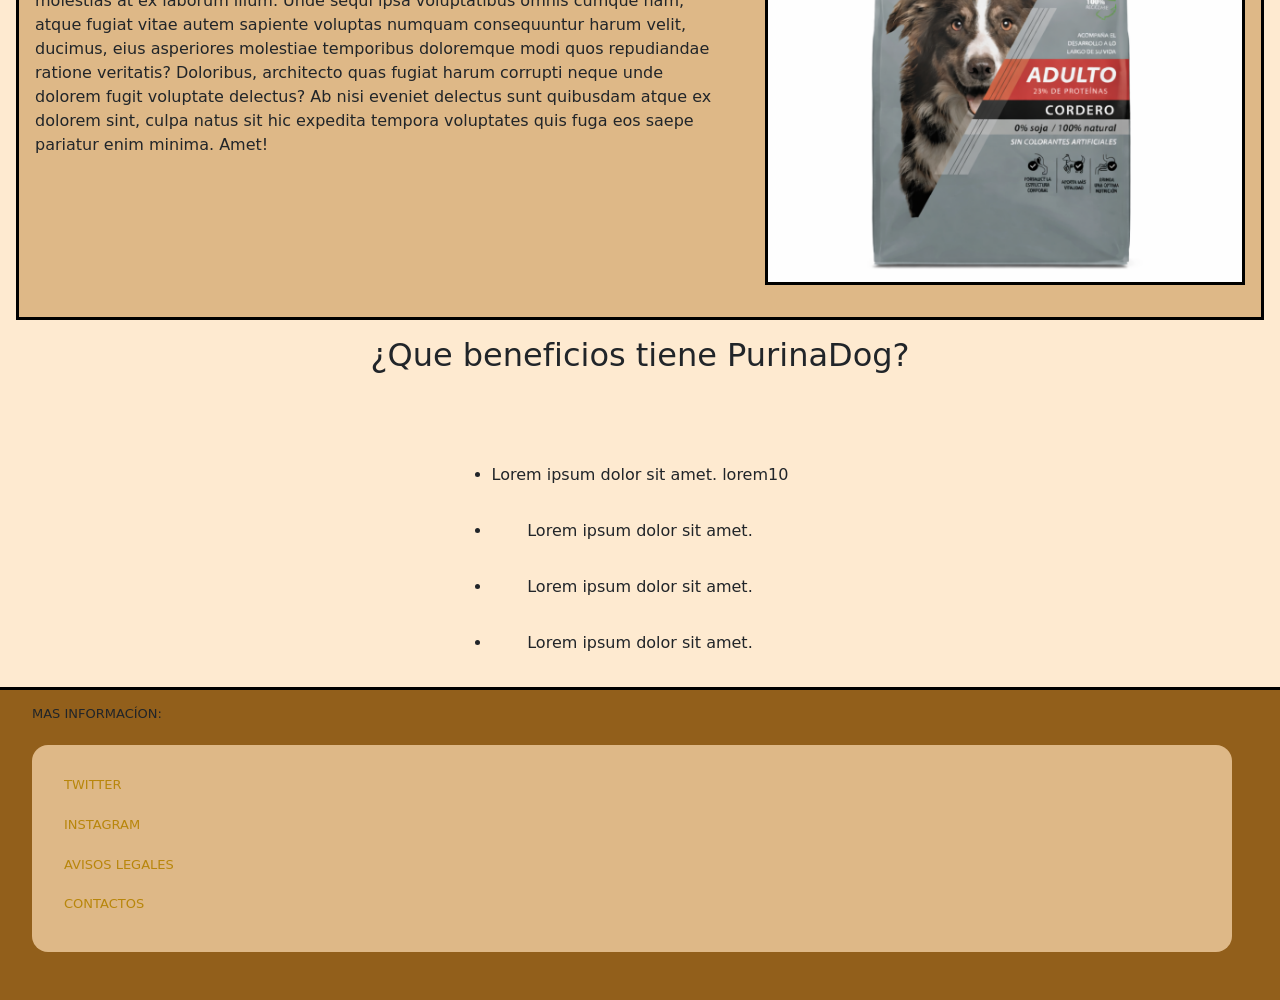
==== commit 572ddb30: "sass organizado" ====
--- a/index.html
+++ b/index.html
@@ -5,7 +5,7 @@
     <meta charset="UTF-8">
     <meta name="viewport" content="width=device-width, initial-scale=1.0">
     <title>PurinaDog Promax | Lo mejor para tu mejor amigo</title>
-    <link rel="stylesheet" href="style.css" />
+    <link rel="stylesheet" href="estilo.css" />
     <link href="https://cdn.jsdelivr.net/npm/bootstrap@5.3.8/dist/css/bootstrap.min.css" rel="stylesheet"
         integrity="sha384-sRIl4kxILFvY47J16cr9ZwB07vP4J8+LH7qKQnuqkuIAvNWLzeN8tE5YBujZqJLB" crossorigin="anonymous">
 </head>
@@ -33,10 +33,10 @@
                     <button class="navbar-toggler" type="button" data-bs-toggle="collapse" data-bs-target="#navbarNav">
                         <span class="navbar-toggler-icon"></span>
                     </button>
-
+                    
                     <div class="collapse navbar-collapse" id="navbarNav">
                         <div class="linksMobile">
-                            <a href="index.html">inicio</a>
+                            <a href="#">inicio</a>
                             <a href="indexContacto.html">contacto</a>
                             <a href="indexNosotros.html">nosotros</a>
                             <a href="#">trabaja con nos</a>
--- a/estilo.css
+++ b/estilo.css
@@ -0,0 +1,237 @@
+* {
+  padding: 0;
+  margin: 0;
+  box-sizing: border-box;
+}
+
+h1, h2, h3, h4, h5, h6, p, ul {
+  margin: 0;
+}
+
+a {
+  text-transform: uppercase;
+  text-decoration: none !important;
+  color: darkgoldenrod !important;
+  /* luego de agregar boostrap dejaron de tener efecto */
+}
+
+a:hover {
+  color: #fff !important;
+}
+
+body {
+  min-height: 100vh;
+  display: flex;
+  flex-direction: column;
+}
+
+main {
+  flex: 1;
+}
+
+a:hover {
+  color: #fff !important;
+}
+
+a:hover {
+  background-color: rgb(146, 95, 27);
+  color: #fff;
+}
+
+.navbar {
+  display: none !important;
+}
+
+#indexHeader .topHeader {
+  display: flex;
+  justify-content: space-between;
+  align-items: center;
+  padding: 0.5rem;
+  background-color: burlywood;
+  border-bottom: solid black;
+  font-size: clamp(0.5vh, 4vw, 1rem);
+  position: fixed;
+  width: 100%;
+}
+#indexHeader .topHeader h1 {
+  font-size: clamp(1rem, 4vw, 1.5rem);
+}
+#indexHeader .topHeader .purina {
+  color: #000;
+}
+#indexHeader .topHeader .purina .max {
+  color: darkgoldenrod;
+}
+#indexHeader .topHeader .linksHeader {
+  font-size: 1rem;
+  font-family: cursive;
+}
+#indexHeader .topHeader .linksHeader a {
+  color: darkgoldenrod;
+  padding: 0.5rem;
+}
+#indexHeader .topHeader .linksHeader a:hover {
+  background-color: rgb(146, 95, 27);
+  color: #fff;
+}
+#indexHeader .fondoPerro {
+  border-style: solid;
+  border-color: black;
+  background-image: url("./indexBackgroundImage.avif");
+  background-size: cover;
+  background-position: center;
+  height: 70vh;
+  display: flex;
+  justify-content: center;
+  /* horizontal */
+  align-items: center;
+  /* vertical */
+}
+#indexHeader .fondoPerro .eslogan {
+  text-align: center;
+  color: rgba(255, 255, 255, 0.5607843137);
+  padding: 1vh;
+  border-style: dashed;
+  border-color: rgba(255, 255, 255, 0.5607843137);
+  border-radius: 2rem;
+  min-width: 50%;
+  font-size: clamp(0.5rem, 2vw, 2rem);
+}
+
+#indexHeader .topHeader .navbar {
+  display: none !important;
+}
+
+@media only screen and (max-width: 900px) {
+  #indexHeader .topHeader {
+    display: flex;
+    flex-direction: column;
+    justify-content: left;
+    align-items: flex-start;
+    padding: 0.5rem;
+    background-color: burlywood;
+    border-bottom: solid black;
+    font-size: clamp(0.2vh, 4vw, 1rem);
+    height: auto;
+  }
+  #indexHeader .topHeader .linksHeader {
+    display: none;
+  }
+  #indexHeader .topHeader .navbar {
+    display: block !important;
+  }
+  #indexHeader .topHeader .navbar div div .linksMobile {
+    display: flex;
+    flex-direction: column;
+    gap: 1rem;
+    padding: 1rem 0;
+  }
+}
+.indexMain {
+  background-color: rgba(250, 150, 20, 0.2);
+}
+.indexMain .nuevosProductos {
+  text-decoration: underline;
+  text-align: center;
+  padding: 2rem 0rem 1rem 0rem;
+}
+.indexMain .productos {
+  display: flex;
+  flex-direction: column;
+  gap: 3rem;
+}
+.indexMain .productos .producto {
+  display: flex;
+  flex-wrap: wrap;
+  background-color: burlywood;
+  border-style: solid;
+  border-color: #000;
+  margin: 1rem;
+  align-items: center;
+  gap: 2rem;
+  padding: 2rem 1rem 2rem 1rem;
+}
+.indexMain .productos .producto img {
+  border-style: solid;
+  border-color: #000;
+  width: 100%;
+  max-width: 30rem;
+  height: 100%;
+}
+.indexMain .productos .producto p {
+  flex: 1;
+}
+.indexMain .productos .producto.reverse {
+  border-style: solid;
+  border-color: #000;
+  margin: 1rem;
+  flex-direction: row-reverse;
+}
+.indexMain .productos .producto.reverse img {
+  border-style: solid;
+  border-color: #000;
+  width: 100%;
+  max-width: 30rem;
+  height: 100%;
+}
+.indexMain .productos .producto.reverse p {
+  flex: 1;
+}
+.indexMain .beneficios {
+  display: flex;
+  flex-direction: column;
+  align-items: center;
+  justify-content: center;
+  text-align: center;
+  min-height: 20vh;
+  gap: 3rem;
+}
+.indexMain .beneficios ul {
+  display: flex;
+  flex-direction: column;
+  margin-bottom: 0;
+  display: flex;
+  gap: 2rem;
+  padding: 2rem;
+}
+
+@media only screen and (max-width: 900px) {
+  .beneficios ul {
+    font-size: 0.7rem;
+  }
+}
+.indexFooter {
+  background-color: rgb(146, 95, 27);
+  border-style: solid;
+  border-color: rgb(0, 0, 0);
+  border-right: 0;
+  border-bottom: 0;
+  border-left: 0;
+  font-size: clamp(0.5rem, 4vw, 1rem);
+}
+.indexFooter article {
+  text-transform: uppercase;
+  text-decoration: none;
+  padding: 1rem 3rem 2rem 2rem;
+}
+.indexFooter article nav .masInfo {
+  font-size: small;
+  padding-bottom: 1rem;
+}
+.indexFooter article nav .enlaces {
+  display: flex;
+  flex-direction: column;
+  text-decoration: none;
+  gap: 1rem;
+  padding: 2rem;
+  background-color: burlywood;
+  border-radius: 1rem;
+  min-width: 15%;
+  list-style-type: none;
+  font-size: smaller;
+}
+.indexFooter article nav .enlaces li h4 {
+  font-size: small;
+}
+
+/*# sourceMappingURL=estilo.css.map */
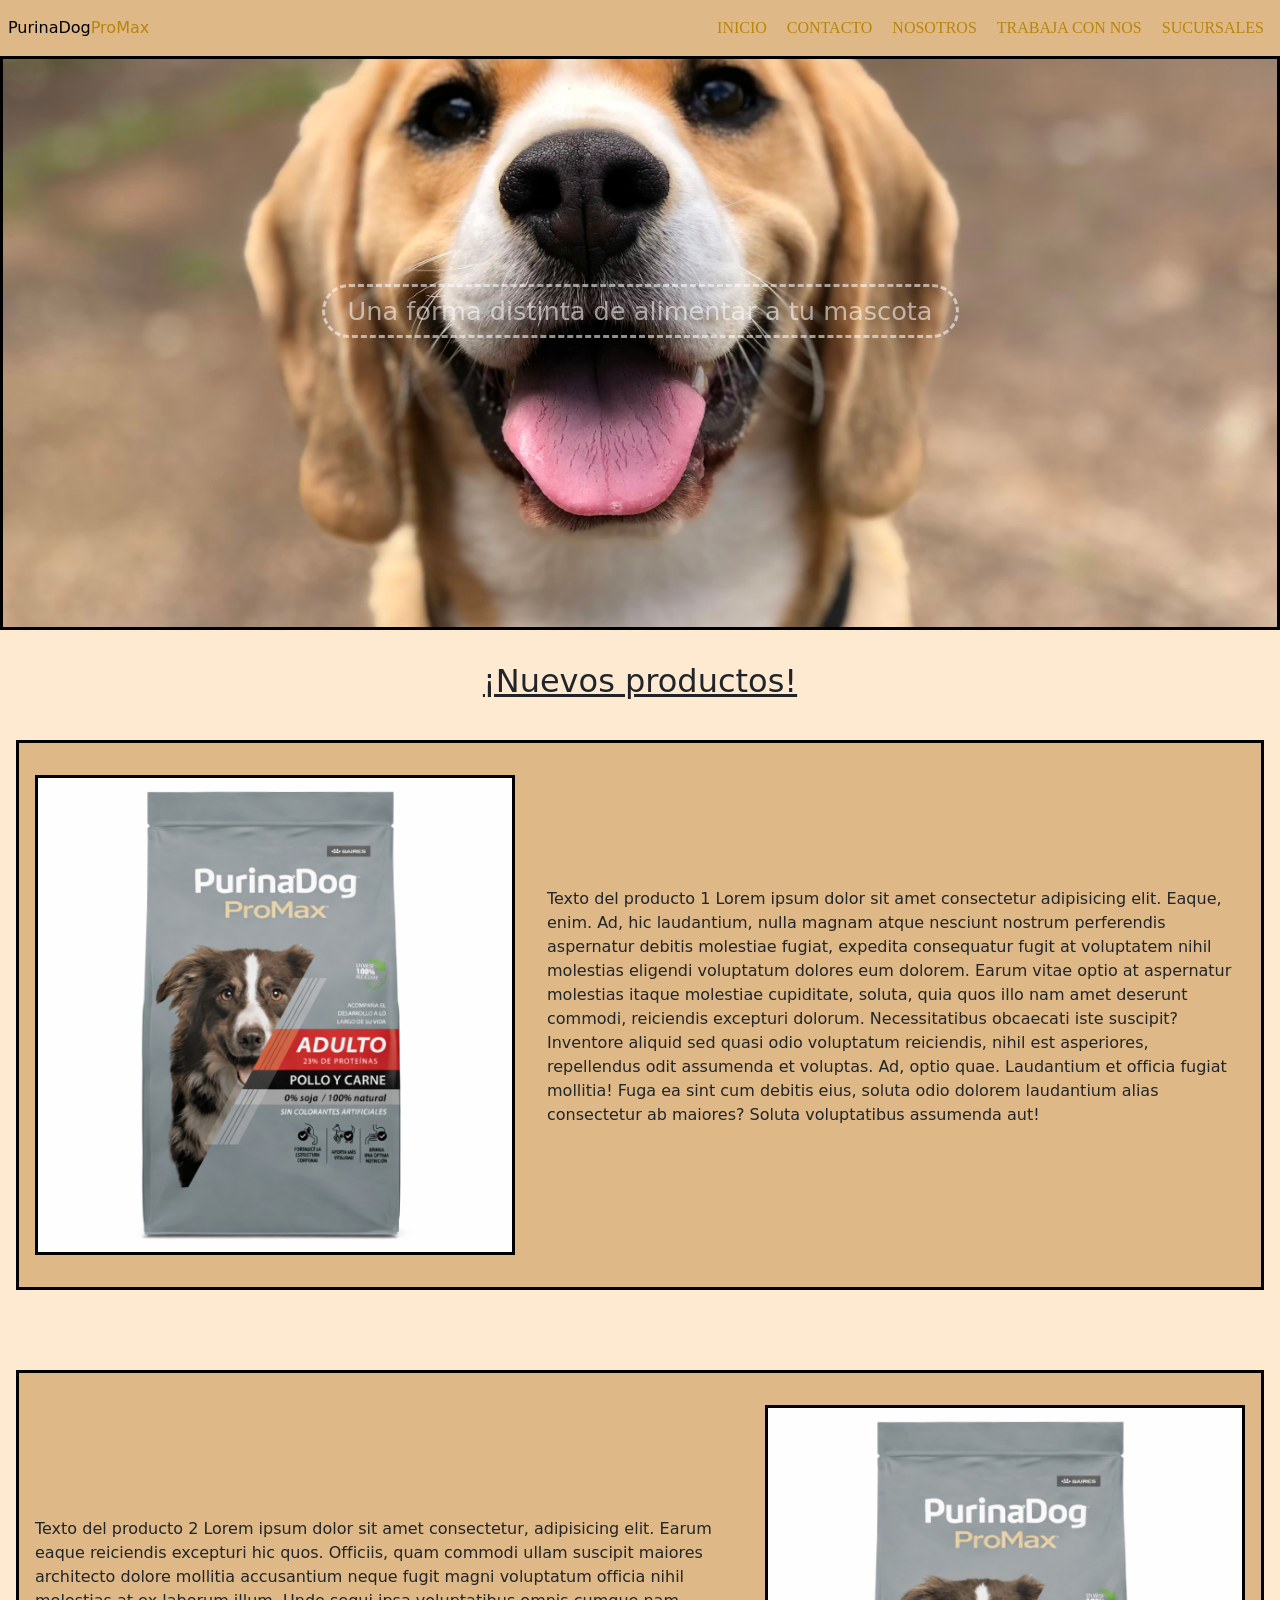
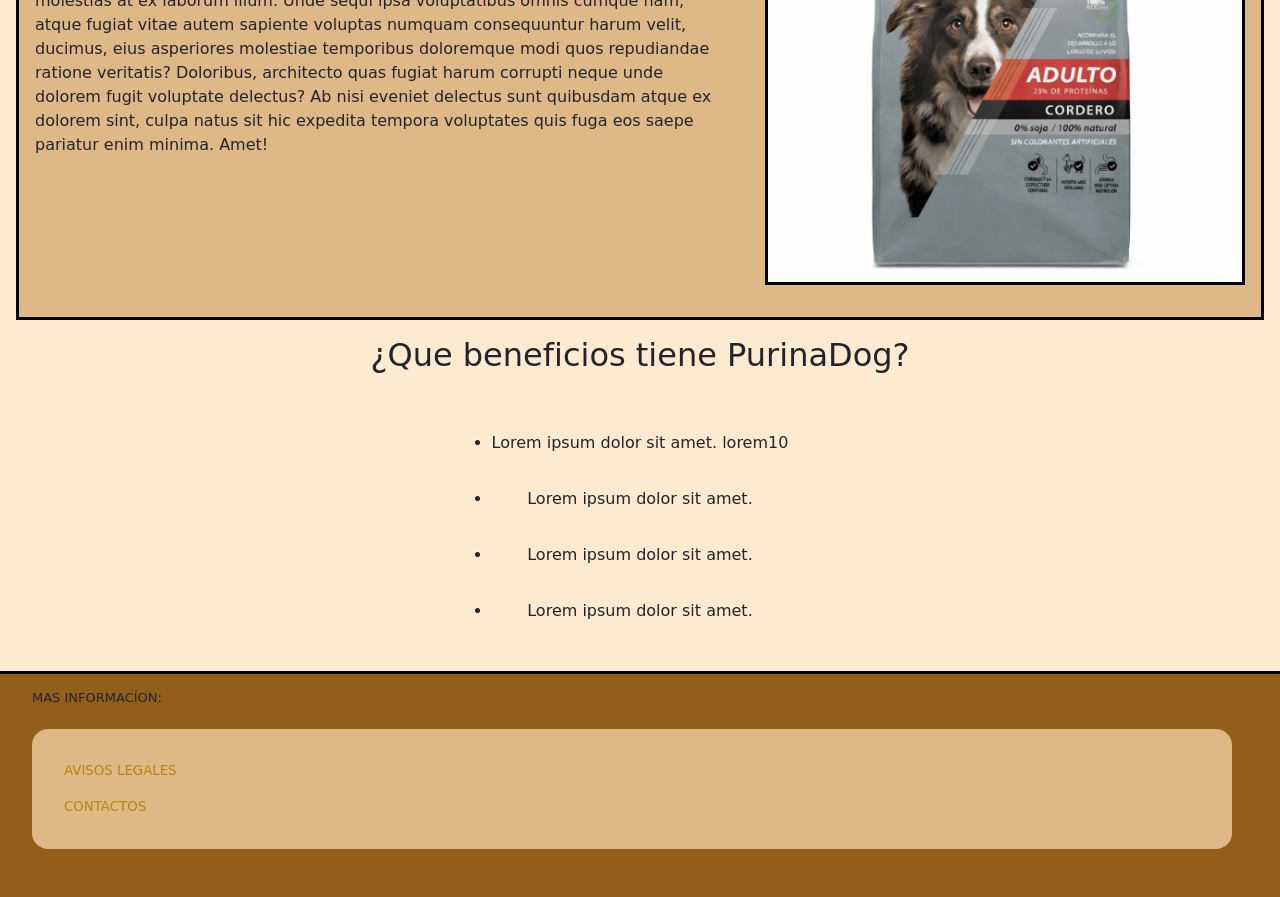
==== commit eac56c8b: "cambio para vincular correctamente con netlify" ====
--- a/index.html
+++ b/index.html
@@ -5,7 +5,7 @@
     <meta charset="UTF-8">
     <meta name="viewport" content="width=device-width, initial-scale=1.0">
     <title>PurinaDog Promax | Lo mejor para tu mejor amigo</title>
-    <link rel="stylesheet" href="estilo.css" />
+    <link rel="stylesheet" href="../css/estilo.css" />
     <link href="https://cdn.jsdelivr.net/npm/bootstrap@5.3.8/dist/css/bootstrap.min.css" rel="stylesheet"
         integrity="sha384-sRIl4kxILFvY47J16cr9ZwB07vP4J8+LH7qKQnuqkuIAvNWLzeN8tE5YBujZqJLB" crossorigin="anonymous">
 </head>
@@ -15,16 +15,16 @@
     <!-- Header -->
     <header id="indexHeader">
         <div class="topHeader">
-            <h1 class="purina">PurinaDog<span class="max">ProMax</span></h1>
+            <div class="purina">PurinaDog<span class="max">ProMax</span></div>
 
             <!-- LINKS DESKTOP -->
-            <div class="linksHeader">
-                <a href="index.html">inicio</a>
-                <a href="indexContacto.html">contacto</a>
-                <a href="indexNosotros.html">nosotros</a>
-                <a href="#">trabaja con nos</a>
-                <a href="indexContacto.html">iniciar sesión</a>
-            </div>
+            <nav class="linksHeader">
+                <a href="#">inicio</a>
+                <a href="html/pagina1.html">contacto</a>
+                <a href="html/pagina2.html">nosotros</a>
+                <a href="html/pagina3.html">trabaja con nos</a>
+                <a href="html/pagina4.html">sucursales</a>
+            </nav>
 
             <!-- NAVBAR MOBILE -->
             <nav class="navbar navbar-light">
@@ -33,21 +33,21 @@
                     <button class="navbar-toggler" type="button" data-bs-toggle="collapse" data-bs-target="#navbarNav">
                         <span class="navbar-toggler-icon"></span>
                     </button>
-                    
+
                     <div class="collapse navbar-collapse" id="navbarNav">
                         <div class="linksMobile">
                             <a href="#">inicio</a>
-                            <a href="indexContacto.html">contacto</a>
-                            <a href="indexNosotros.html">nosotros</a>
-                            <a href="#">trabaja con nos</a>
-                            <a href="indexContacto.html">iniciar sesión</a>
+                            <a href="html/pagina1.html">contacto</a>
+                            <a href="html/pagina2.html">nosotros</a>
+                            <a href="html/pagina3.html">trabaja con nos</a>
+                            <a href="html/pagina4.html">sucursales</a>
                         </div>
                     </div>
                 </div>
-            </nav>   
+            </nav>
         </div>
         <div class="fondoPerro">
-            <h2 class="eslogan">Una forma distinta de alimentar a tu mascota</h2>
+            <h1 class="eslogan">Una forma distinta de alimentar a tu mascota</h1>
         </div>
     </header>
 
@@ -58,7 +58,7 @@
         <section class="productos">
 
             <article class="producto">
-                <img src="productoPyC.png" alt="Imagen de producto 1">
+                <img src="../imágenes/productoPyC.png" alt="Bolsa de alimento balanceado sabor pollo y carne">
                 <p>Texto del producto 1 Lorem ipsum dolor sit amet consectetur adipisicing elit. Eaque, enim. Ad, hic
                     laudantium, nulla magnam atque nesciunt nostrum perferendis aspernatur debitis molestiae fugiat,
                     expedita consequatur fugit at voluptatem nihil molestias eligendi voluptatum dolores eum dolorem.
@@ -68,10 +68,11 @@
                     assumenda et voluptas. Ad, optio quae. Laudantium et officia fugiat mollitia! Fuga ea sint cum
                     debitis eius, soluta odio dolorem laudantium alias consectetur ab maiores? Soluta voluptatibus
                     assumenda aut!
+                </p>
             </article>
 
             <article class="producto reverse">
-                <img src="productoCordero.png" alt="Imagen de producto 2">
+                <img src="../imágenes/productoCordero.png" alt="Bolsa de alimento balanceado sabor cordero">
                 <p>Texto del producto 2 Lorem ipsum dolor sit amet consectetur, adipisicing elit. Earum eaque reiciendis
                     excepturi hic quos. Officiis, quam commodi ullam suscipit maiores architecto dolore mollitia
                     accusantium neque fugit magni voluptatum officia nihil molestias at ex laborum illum. Unde sequi
@@ -79,7 +80,8 @@
                     harum velit, ducimus, eius asperiores molestiae temporibus doloremque modi quos repudiandae ratione
                     veritatis? Doloribus, architecto quas fugiat harum corrupti neque unde dolorem fugit voluptate
                     delectus? Ab nisi eveniet delectus sunt quibusdam atque ex dolorem sint, culpa natus sit hic
-                    expedita tempora voluptates quis fuga eos saepe pariatur enim minima. Amet!</p>
+                    expedita tempora voluptates quis fuga eos saepe pariatur enim minima. Amet!
+                </p>
             </article>
 
         </section>
@@ -103,16 +105,10 @@
                 <h3 class="masInfo">Mas informacíon:</h3>
                 <ul class="enlaces">
                     <li>
-                        <h4><a target="_blank" href="link">Twitter</a></h4>
+                        <a target="_blank" href="link">avisos legales</a>
                     </li>
                     <li>
-                        <h4><a target="_blank" href="link">Instagram</a></h4>
-                    </li>
-                    <li>
-                        <h4><a target="_blank" href="link">avisos legales</a></h4>
-                    </li>
-                    <li>
-                        <h4><a target="_blank" href="link">Contactos</a></h4>
+                        <a target="_blank" href="link">Contactos</a>
                     </li>
                 </ul>
             </nav>
@@ -123,5 +119,4 @@
         integrity="sha384-FKyoEForCGlyvwx9Hj09JcYn3nv7wiPVlz7YYwJrWVcXK/BmnVDxM+D2scQbITxI"
         crossorigin="anonymous"></script>
 </body>
-
 </html>
--- a/css/estilo.css
+++ b/css/estilo.css
@@ -0,0 +1,329 @@
+@charset "UTF-8";
+* {
+  padding: 0;
+  margin: 0;
+  box-sizing: border-box;
+}
+
+h1, h2, h3, h4, h5, h6, p, ul {
+  margin: 0;
+}
+
+a {
+  text-transform: uppercase;
+  text-decoration: none !important;
+  color: darkgoldenrod !important;
+  /* luego de agregar boostrap dejaron de tener efecto */
+}
+
+a:hover {
+  color: #fff !important;
+}
+
+body {
+  min-height: 100vh;
+  display: flex;
+  flex-direction: column;
+}
+
+main {
+  flex: 1;
+}
+
+#indexHeader .topHeader {
+  display: flex;
+  justify-content: space-between;
+  align-items: center;
+  padding: 0.5rem;
+  background-color: burlywood;
+  border-bottom: solid black;
+  font-size: clamp(0.5vh, 4vw, 1rem);
+  position: fixed;
+  width: 100%;
+}
+#indexHeader .topHeader h1 {
+  font-size: clamp(1rem, 4vw, 1.5rem);
+}
+#indexHeader .topHeader .purina {
+  color: #000;
+}
+#indexHeader .topHeader .purina .max {
+  color: darkgoldenrod;
+}
+#indexHeader .topHeader .linksHeader {
+  font-size: 1rem;
+  font-family: cursive;
+}
+#indexHeader .topHeader .linksHeader a {
+  color: darkgoldenrod;
+  padding: 0.5rem;
+  border-radius: 1rem;
+  display: inline-block;
+  transition: 0.5s;
+}
+#indexHeader .topHeader .linksHeader a:hover {
+  background-color: rgb(146, 95, 27);
+  color: #fff;
+  color: white;
+  transform: scale(1.1);
+}
+#indexHeader .fondoPerro {
+  border-style: solid;
+  border-color: black;
+  background-image: url("/imágenes/indexBackgroundImage.avif");
+  background-size: cover;
+  background-position: center;
+  height: 70vh;
+  display: flex;
+  justify-content: center;
+  align-items: center;
+}
+#indexHeader .fondoPerro .eslogan {
+  text-align: center;
+  color: rgba(255, 255, 255, 0.5607843137);
+  padding: 1vh;
+  border-style: dashed;
+  border-color: rgba(255, 255, 255, 0.5607843137);
+  border-radius: 2rem;
+  min-width: 50%;
+  font-size: clamp(0.5rem, 2vw, 2rem);
+}
+
+#indexHeader .topHeader .navbar {
+  display: none !important;
+}
+
+@media only screen and (max-width: 900px) {
+  #indexHeader .topHeader {
+    display: flex;
+    flex-direction: column;
+    justify-content: left;
+    align-items: flex-start;
+    padding: 0.5rem;
+    background-color: burlywood;
+    border-bottom: solid black;
+    font-size: clamp(0.2vh, 4vw, 1rem);
+    height: auto;
+  }
+  #indexHeader .topHeader .linksHeader {
+    display: none;
+  }
+  #indexHeader .topHeader .navbar {
+    display: block !important;
+  }
+  #indexHeader .topHeader .navbar div div .linksMobile {
+    display: flex;
+    flex-direction: column;
+    gap: 1rem;
+    padding: 1rem 0;
+  }
+}
+.indexMain {
+  background-color: rgba(250, 150, 20, 0.2);
+}
+.indexMain .nuevosProductos {
+  text-decoration: underline;
+  text-align: center;
+  padding: 2rem 0rem 1rem 0rem;
+}
+.indexMain .productos {
+  display: flex;
+  flex-direction: column;
+  gap: 3rem;
+}
+.indexMain .productos .producto {
+  display: flex;
+  flex-wrap: wrap;
+  background-color: burlywood;
+  border-style: solid;
+  border-color: #000;
+  margin: 1rem;
+  align-items: center;
+  gap: 2rem;
+  padding: 2rem 1rem 2rem 1rem;
+}
+.indexMain .productos .producto img {
+  border-style: solid;
+  border-color: #000;
+  width: 100%;
+  max-width: 30rem;
+  height: 100%;
+}
+.indexMain .productos .producto p {
+  flex: 1;
+}
+.indexMain .productos .producto.reverse {
+  border-style: solid;
+  border-color: #000;
+  margin: 1rem;
+  flex-direction: row-reverse;
+}
+.indexMain .productos .producto.reverse img {
+  border-style: solid;
+  border-color: #000;
+  width: 100%;
+  max-width: 30rem;
+  height: 100%;
+}
+.indexMain .productos .producto.reverse p {
+  flex: 1;
+}
+.indexMain .beneficios {
+  display: flex;
+  flex-direction: column;
+  align-items: center;
+  justify-content: center;
+  text-align: center;
+  min-height: 20vh;
+}
+.indexMain .beneficios ul {
+  display: flex;
+  flex-direction: column;
+  margin-bottom: 0;
+  display: flex;
+  gap: 2rem;
+  padding: 3rem;
+}
+.indexMain .mainNosotros {
+  padding: 3rem;
+}
+.indexMain .mainNosotros ul {
+  padding: 2rem;
+}
+.indexMain .mainNosotros ul li {
+  padding: 1rem;
+}
+.indexMain .indexContacto h3 {
+  padding: 3rem 3rem 0rem 3rem;
+}
+.indexMain .indexContacto ul {
+  gap: 1rem;
+}
+
+/* From Uiverse.io by david-mohseni */
+.wrapper {
+  display: inline-flex;
+  list-style: none;
+  height: 120px;
+  width: 100%;
+  padding-top: 40px;
+  font-family: "Poppins", sans-serif;
+  justify-content: left;
+}
+
+.wrapper .icon {
+  position: relative;
+  background: #fff;
+  border-radius: 50%;
+  margin: 10px;
+  width: 50px;
+  height: 50px;
+  font-size: 18px;
+  display: flex;
+  justify-content: center;
+  align-items: center;
+  flex-direction: column;
+  box-shadow: 0 10px 10px rgba(0, 0, 0, 0.1);
+  cursor: pointer;
+  transition: all 0.2s cubic-bezier(0.68, -0.55, 0.265, 1.55);
+}
+
+.wrapper .tooltip {
+  position: absolute;
+  top: 0;
+  font-size: 14px;
+  background: #fff;
+  color: #fff;
+  padding: 5px 8px;
+  border-radius: 5px;
+  box-shadow: 0 10px 10px rgba(0, 0, 0, 0.1);
+  opacity: 0;
+  pointer-events: none;
+  transition: all 0.3s cubic-bezier(0.68, -0.55, 0.265, 1.55);
+}
+
+.wrapper .tooltip::before {
+  position: absolute;
+  content: "";
+  height: 8px;
+  width: 8px;
+  background: #fff;
+  bottom: -3px;
+  left: 50%;
+  transform: translate(-50%) rotate(45deg);
+  transition: all 0.3s cubic-bezier(0.68, -0.55, 0.265, 1.55);
+}
+
+.wrapper .icon:hover .tooltip {
+  top: -45px;
+  opacity: 1;
+  visibility: visible;
+  pointer-events: auto;
+}
+
+.wrapper .icon:hover span,
+.wrapper .icon:hover .tooltip {
+  text-shadow: 0px -1px 0px rgba(0, 0, 0, 0.1);
+}
+
+.wrapper .facebook:hover,
+.wrapper .facebook:hover .tooltip,
+.wrapper .facebook:hover .tooltip::before {
+  background: #1877f2;
+  color: #fff;
+}
+
+.wrapper .twitter:hover,
+.wrapper .twitter:hover .tooltip,
+.wrapper .twitter:hover .tooltip::before {
+  background: #1da1f2;
+  color: #fff;
+}
+
+.wrapper .instagram:hover,
+.wrapper .instagram:hover .tooltip,
+.wrapper .instagram:hover .tooltip::before {
+  background: #e4405f;
+  color: #fff;
+}
+
+@media only screen and (max-width: 900px) {
+  .beneficios ul {
+    font-size: 0.7rem;
+  }
+}
+.indexFooter {
+  background-color: rgb(146, 95, 27);
+  border-style: solid;
+  border-color: rgb(0, 0, 0);
+  border-right: 0;
+  border-bottom: 0;
+  border-left: 0;
+  font-size: clamp(0.5rem, 4vw, 1rem);
+}
+.indexFooter article {
+  text-transform: uppercase;
+  text-decoration: none;
+  padding: 1rem 3rem 2rem 2rem;
+}
+.indexFooter article nav .masInfo {
+  font-size: small;
+  padding-bottom: 1rem;
+}
+.indexFooter article nav .enlaces {
+  display: flex;
+  flex-direction: column;
+  text-decoration: none;
+  gap: 1rem;
+  padding: 2rem;
+  background-color: burlywood;
+  border-radius: 1rem;
+  min-width: 15%;
+  list-style-type: none;
+  font-size: smaller;
+}
+.indexFooter article nav .enlaces li h4 {
+  font-size: small;
+}
+
+/*# sourceMappingURL=estilo.css.map */
